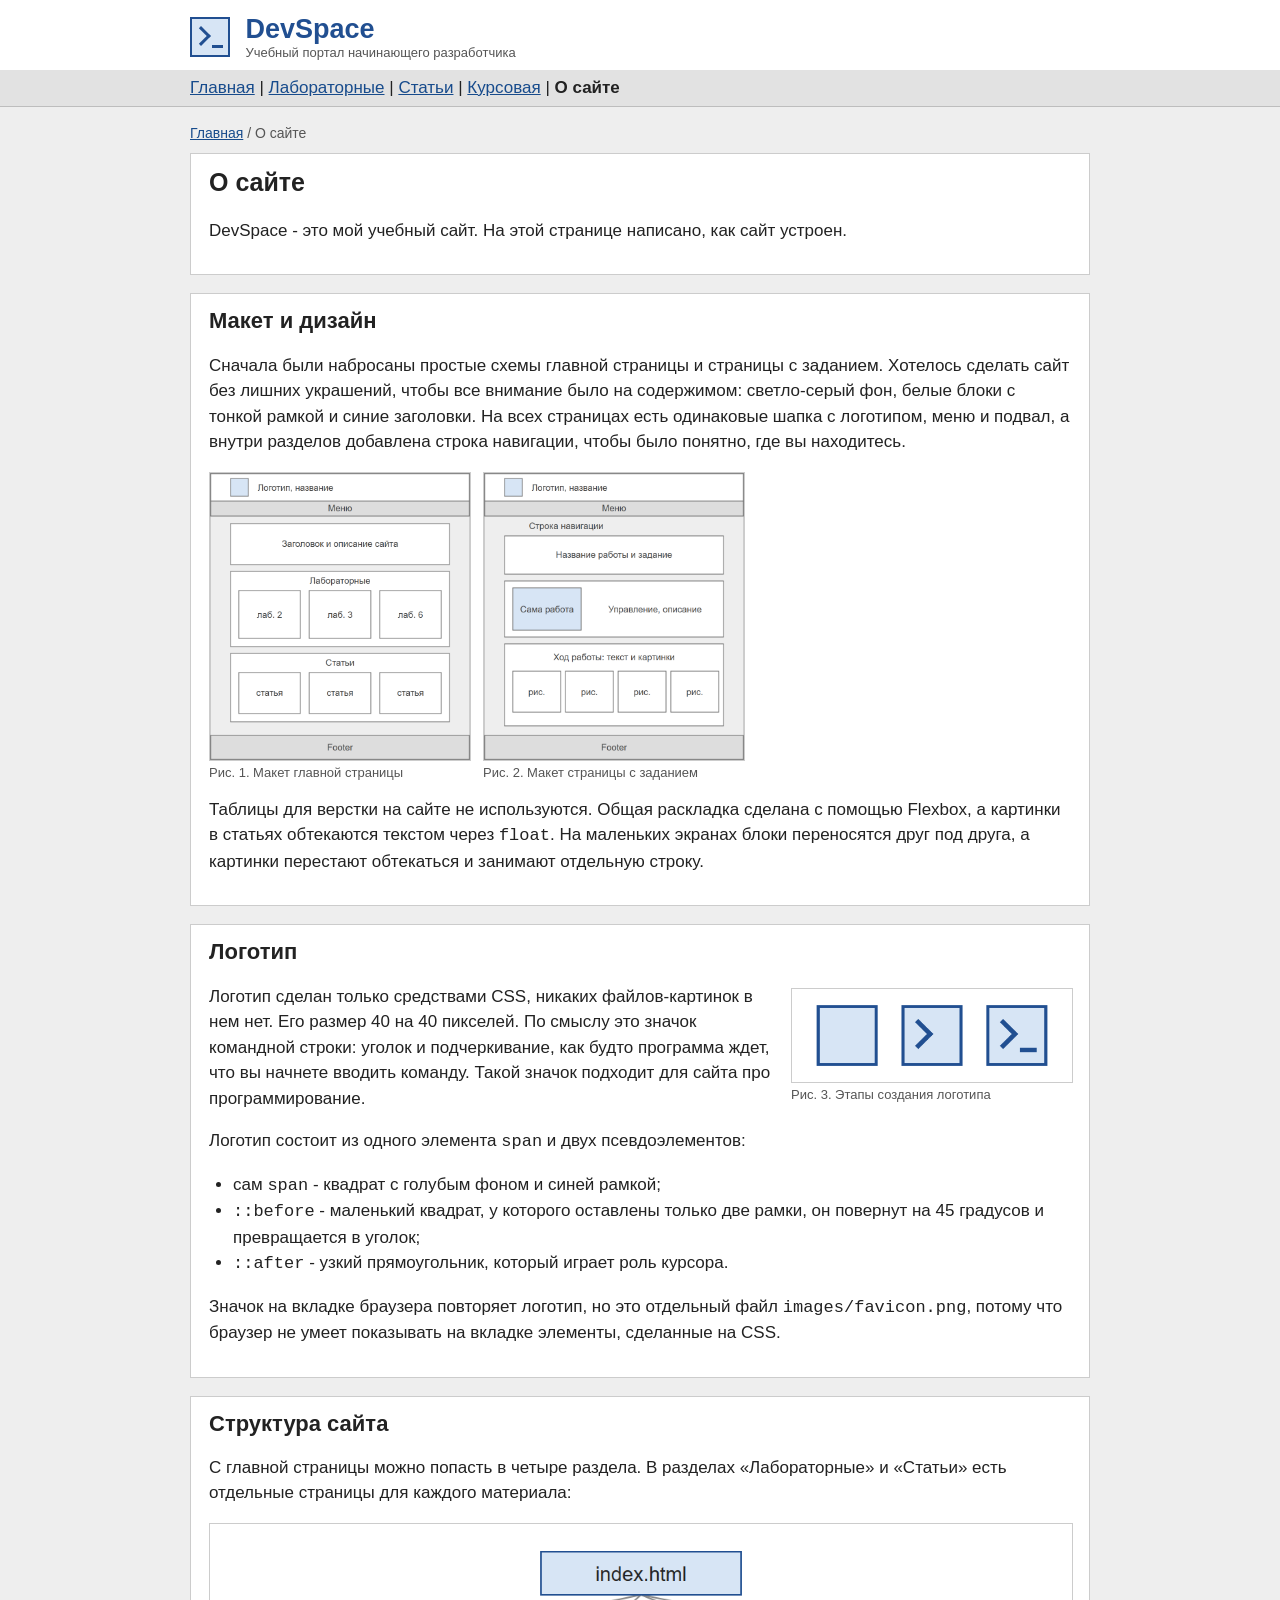
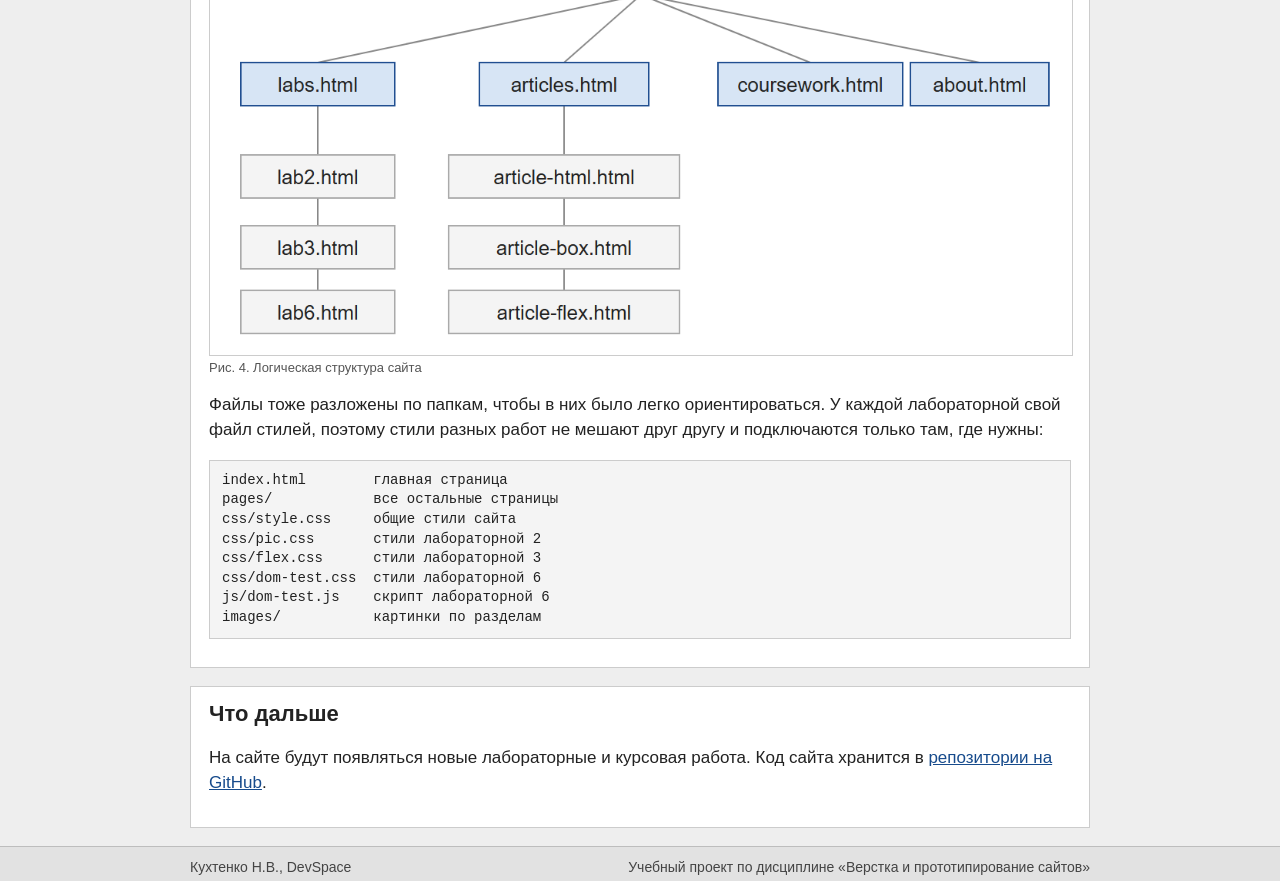
==== pages/about.html @ 6d6f8131 "Initial commit" ====
<!DOCTYPE html>
<html lang="ru">
<head>
  <meta charset="UTF-8">
  <meta name="viewport" content="width=device-width, initial-scale=1.0">
  <meta name="description" content="Как устроен сайт DevSpace: макеты страниц, логотип на CSS и структура файлов.">
  <title>О сайте - DevSpace</title>
  <link rel="icon" type="image/png" href="../images/favicon.png">
  <link rel="stylesheet" href="../css/style.css">
</head>
<body>
  <header class="site-header">
    <div class="container header-inner">
      <a class="brand" href="../index.html" aria-label="DevSpace - главная страница">
        <span class="logo" aria-hidden="true"></span>
        <span>DevSpace<small>Учебный портал начинающего разработчика</small></span>
      </a>
    </div>
    <nav class="site-nav" aria-label="Основное меню">
      <div class="container nav-inner">
        <a href="../index.html">Главная</a> |
        <a href="labs.html">Лабораторные</a> |
        <a href="articles.html">Статьи</a> |
        <a href="coursework.html">Курсовая</a> |
        <a class="active" href="about.html">О сайте</a>
      </div>
    </nav>
  </header>

  <main class="container" id="content">
    <p class="breadcrumbs"><a href="../index.html">Главная</a> / О сайте</p>

    <section class="intro">
      <h1>О сайте</h1>
      <p>DevSpace - это мой учебный сайт. На этой странице написано, как сайт устроен.</p>
    </section>

    <section class="box" aria-labelledby="design-title">
      <h2 id="design-title">Макет и дизайн</h2>
      <p>Сначала были набросаны простые схемы главной страницы и страницы с заданием. Хотелось сделать сайт без лишних украшений, чтобы все внимание было на содержимом: светло-серый фон, белые блоки с тонкой рамкой и синие заголовки. На всех страницах есть одинаковые шапка с логотипом, меню и подвал, а внутри разделов добавлена строка навигации, чтобы было понятно, где вы находитесь.</p>
      <div class="pics-row">
        <figure class="pic">
          <img src="../images/about/mockup-home.png" alt="Макет главной страницы: шапка, меню, описание, карточки лабораторных и статей, подвал">
          <figcaption>Рис. 1. Макет главной страницы</figcaption>
        </figure>
        <figure class="pic">
          <img src="../images/about/mockup-lab.png" alt="Макет страницы с заданием: шапка, меню, описание, работа, ход работы и подвал">
          <figcaption>Рис. 2. Макет страницы с заданием</figcaption>
        </figure>
      </div>
      <p>Таблицы для верстки на сайте не используются. Общая раскладка сделана с помощью Flexbox, а картинки в статьях обтекаются текстом через <code>float</code>. На маленьких экранах блоки переносятся друг под друга, а картинки перестают обтекаться и занимают отдельную строку.</p>
    </section>

    <section class="box" aria-labelledby="logo-title">
      <h2 id="logo-title">Логотип</h2>
      <figure class="pic pic-right">
        <img src="../images/about/logo-steps.png" alt="Три этапа логотипа: пустой квадрат, квадрат с уголком и квадрат с уголком и чертой">
        <figcaption>Рис. 3. Этапы создания логотипа</figcaption>
      </figure>
      <p>Логотип сделан только средствами CSS, никаких файлов-картинок в нем нет. Его размер 40 на 40 пикселей. По смыслу это значок командной строки: уголок и подчеркивание, как будто программа ждет, что вы начнете вводить команду. Такой значок подходит для сайта про программирование.</p>
      <p>Логотип состоит из одного элемента <code>span</code> и двух псевдоэлементов:</p>
      <ul>
        <li>сам <code>span</code> - квадрат с голубым фоном и синей рамкой;</li>
        <li><code>::before</code> - маленький квадрат, у которого оставлены только две рамки, он повернут на 45 градусов и превращается в уголок;</li>
        <li><code>::after</code> - узкий прямоугольник, который играет роль курсора.</li>
      </ul>
      <p>Значок на вкладке браузера повторяет логотип, но это отдельный файл <code>images/favicon.png</code>, потому что браузер не умеет показывать на вкладке элементы, сделанные на CSS.</p>
    </section>

    <section class="box" aria-labelledby="structure-title">
      <h2 id="structure-title">Структура сайта</h2>
      <p>С главной страницы можно попасть в четыре раздела. В разделах «Лабораторные» и «Статьи» есть отдельные страницы для каждого материала:</p>
      <figure class="pic">
        <img src="../images/about/site-map.png" alt="Карта сайта: главная страница, четыре раздела и вложенные страницы лабораторных и статей">
        <figcaption>Рис. 4. Логическая структура сайта</figcaption>
      </figure>
      <p>Файлы тоже разложены по папкам, чтобы в них было легко ориентироваться. У каждой лабораторной свой файл стилей, поэтому стили разных работ не мешают друг другу и подключаются только там, где нужны:</p>
      <pre><code>index.html        главная страница
pages/            все остальные страницы
css/style.css     общие стили сайта
css/pic.css       стили лабораторной 2
css/flex.css      стили лабораторной 3
css/dom-test.css  стили лабораторной 6
js/dom-test.js    скрипт лабораторной 6
images/           картинки по разделам</code></pre>
    </section>

    <section class="box" aria-labelledby="next-title">
      <h2 id="next-title">Что дальше</h2>
      <p>На сайте будут появляться новые лабораторные и курсовая работа. Код сайта хранится в <a href="https://github.com/nhd1232/Site_Kuhtenko">репозитории на GitHub</a>.</p>
    </section>
  </main>

  <footer class="site-footer">
    <div class="container footer-inner">
      <span>Кухтенко Н.В., DevSpace</span>
      <span>Учебный проект по дисциплине «Верстка и прототипирование сайтов»</span>
    </div>
  </footer>
</body>
</html>
---- css/style.css ----
body {
  margin: 0;
  display: flex;
  flex-direction: column;
  min-height: 100vh;
  background: #eeeeee;
  color: #222;
  font-family: Arial, sans-serif;
  font-size: 17px;
}

.container {
  box-sizing: border-box;
  width: 100%;
  max-width: 900px;
  margin: 0 auto;
}

/* Шапка */
.site-header {
  padding-top: 14px;
  background: white;
  border-bottom: 1px solid #bdbdbd;
}

.header-inner {
  padding-bottom: 10px;
}

.brand {
  text-decoration: none;
  color: #214f91;
  font-size: 27px;
  font-weight: bold;
}

.brand > span {
  display: inline-block;
  vertical-align: middle;
}

.brand small {
  display: block;
  color: #555;
  font-size: 13px;
  font-weight: normal;
}

/* Логотип 40x40px */
.logo {
  position: relative;
  width: 36px;
  height: 36px;
  margin-right: 8px;
  border: 2px solid #214f91;
  background: #d7e5f5;
}

.logo::before {
  content: "";
  position: absolute;
  top: 10px;
  left: 2px;
  width: 11px;
  height: 11px;
  border-top: 3px solid #214f91;
  border-right: 3px solid #214f91;
  transform: rotate(45deg);
}

.logo::after {
  content: "";
  position: absolute;
  right: 5px;
  bottom: 7px;
  width: 11px;
  height: 3px;
  background: #214f91;
}

/* Меню */
.site-nav {
  padding: 8px 0;
  background: #e2e2e2;
}

.site-nav a {
  color: #174b8c;
}

.site-nav a.active {
  color: #222;
  font-weight: bold;
  text-decoration: none;
}

/* Основная часть */
main.container {
  flex: 1;
  padding-top: 18px;
}

main a {
  color: #174b8c;
}

.breadcrumbs {
  margin: 0 0 12px;
  color: #555;
  font-size: 14px;
}

.intro,
.lab,
.articles,
.box {
  margin-bottom: 18px;
  padding: 14px 18px;
  background: white;
  border: 1px solid #cccccc;
}

/* чтобы картинки с float не вылезали за блок */
.intro::after,
.lab::after,
.articles::after,
.box::after {
  content: "";
  display: block;
  clear: both;
}

h1 {
  margin-top: 0;
  font-size: 25px;
}

h2 {
  margin-top: 0;
  font-size: 22px;
}

h3 {
  margin: 16px 0 8px;
  font-size: 18px;
}

.intro p,
.box p,
.box li,
.lab-text p,
.lab-text li {
  line-height: 1.5;
}

/* заголовок всегда начинается под картинкой с float, а не сбоку от нее */
.box h2,
.box h3 {
  clear: both;
}

/* overflow не дает маркерам списка заезжать на картинку с float */
.box ul {
  overflow: hidden;
  padding-left: 24px;
}

.lab-heading p {
  margin: 8px 0;
}

.section-label {
  color: #666;
  font-size: 14px;
}

.lab-content {
  padding: 6px 0 2px;
}

.drawing {
  margin: 0;
  width: 200px;
  padding: 5px;
  background: #f4f4f4;
  border: 1px solid #aaa;
}

.articles {
  margin-top: 0;
}

/* Сама работа слева, описание справа */
.lab-row {
  display: flex;
  flex-wrap: wrap;
  align-items: flex-start;
  gap: 24px;
}

.lab-row-text {
  flex: 1 1 280px;
  line-height: 1.5;
}

.lab-row-text p:first-child {
  margin-top: 0;
}

/* Картинки в тексте */
.pic {
  margin: 0 0 12px;
}

.pic img {
  display: block;
  width: 100%;
  border: 1px solid #cccccc;
}

.pic figcaption {
  margin-top: 4px;
  color: #555;
  font-size: 13px;
}

.pic-left {
  float: left;
  width: 280px;
  margin: 4px 18px 10px 0;
}

.pic-right {
  float: right;
  width: 280px;
  margin: 4px 0 10px 18px;
}

/* Рисунок на CSS в тексте, у него размер 200x200px */
.pic-drawing {
  width: 200px;
}

/* Широкие скриншоты, в маленьком размере их не прочитать */
.pic-wide {
  width: 420px;
}

/* Ряд картинок */
.pics-row {
  display: flex;
  flex-wrap: wrap;
  gap: 14px;
  margin: 12px 0;
}

.pics-row .pic {
  flex: 1 1 180px;
  max-width: 260px;
  margin: 0;
}

.pics-row .pic img {
  background: #f4f4f4;
}

/* Шаги рисунка на CSS, у них всегда размер 200x200px */
.pics-row .drawing-step {
  flex: 0 0 200px;
}

/* Исходные картинки с прозрачным фоном */
.pics-row .pic-small img {
  box-sizing: border-box;
  height: 150px;
  padding: 6px;
  object-fit: contain;
}

/* Карточки на главной и в списках */
.cards {
  display: flex;
  flex-wrap: wrap;
  gap: 14px;
}

.card {
  flex: 1 1 240px;
  padding: 10px;
  background: #fafafa;
  border: 1px solid #cccccc;
}

.card img {
  display: block;
  box-sizing: border-box;
  width: 100%;
  height: 150px;
  padding: 4px;
  object-fit: contain;
  background: #f0f0f0;
  border: 1px solid #dddddd;
}

/* Рисунок на CSS в карточке: уменьшен, чтобы быть размером с другие превью */
.card-drawing {
  display: flex;
  align-items: center;
  justify-content: center;
  height: 150px;
  overflow: hidden;
  box-sizing: border-box;
  background: #f0f0f0;
  border: 1px solid #dddddd;
}

.card-drawing .picture {
  flex: none;
  transform: scale(0.7);
}

.card h3 {
  margin: 10px 0 6px;
  font-size: 17px;
}

.card p {
  margin: 0;
  font-size: 15px;
}

/* Код */
pre {
  overflow-x: auto;
  padding: 10px 12px;
  background: #f4f4f4;
  border: 1px solid #cccccc;
  font-size: 14px;
  line-height: 1.4;
}

code {
  font-family: Consolas, monospace;
}

/* Переходы по разделу внизу страницы */
.pager {
  display: flex;
  flex-wrap: wrap;
  justify-content: space-between;
  gap: 8px;
  margin-bottom: 18px;
  font-size: 15px;
}

/* Подвал */
.site-footer {
  padding: 12px 0;
  background: #e2e2e2;
  border-top: 1px solid #bdbdbd;
  color: #444;
  font-size: 14px;
}

.footer-inner {
  display: flex;
  flex-wrap: wrap;
  justify-content: space-between;
  gap: 6px 20px;
}

.site-footer a {
  color: #174b8c;
}

/* Небольшие экраны */
@media (max-width: 930px) {
  .container {
    padding-left: 12px;
    padding-right: 12px;
  }
}

@media (max-width: 600px) {
  .pic-left,
  .pic-right {
    float: none;
    width: auto;
    max-width: 320px;
    margin: 10px 0;
  }

  .pics-row .pic {
    max-width: none;
  }
}
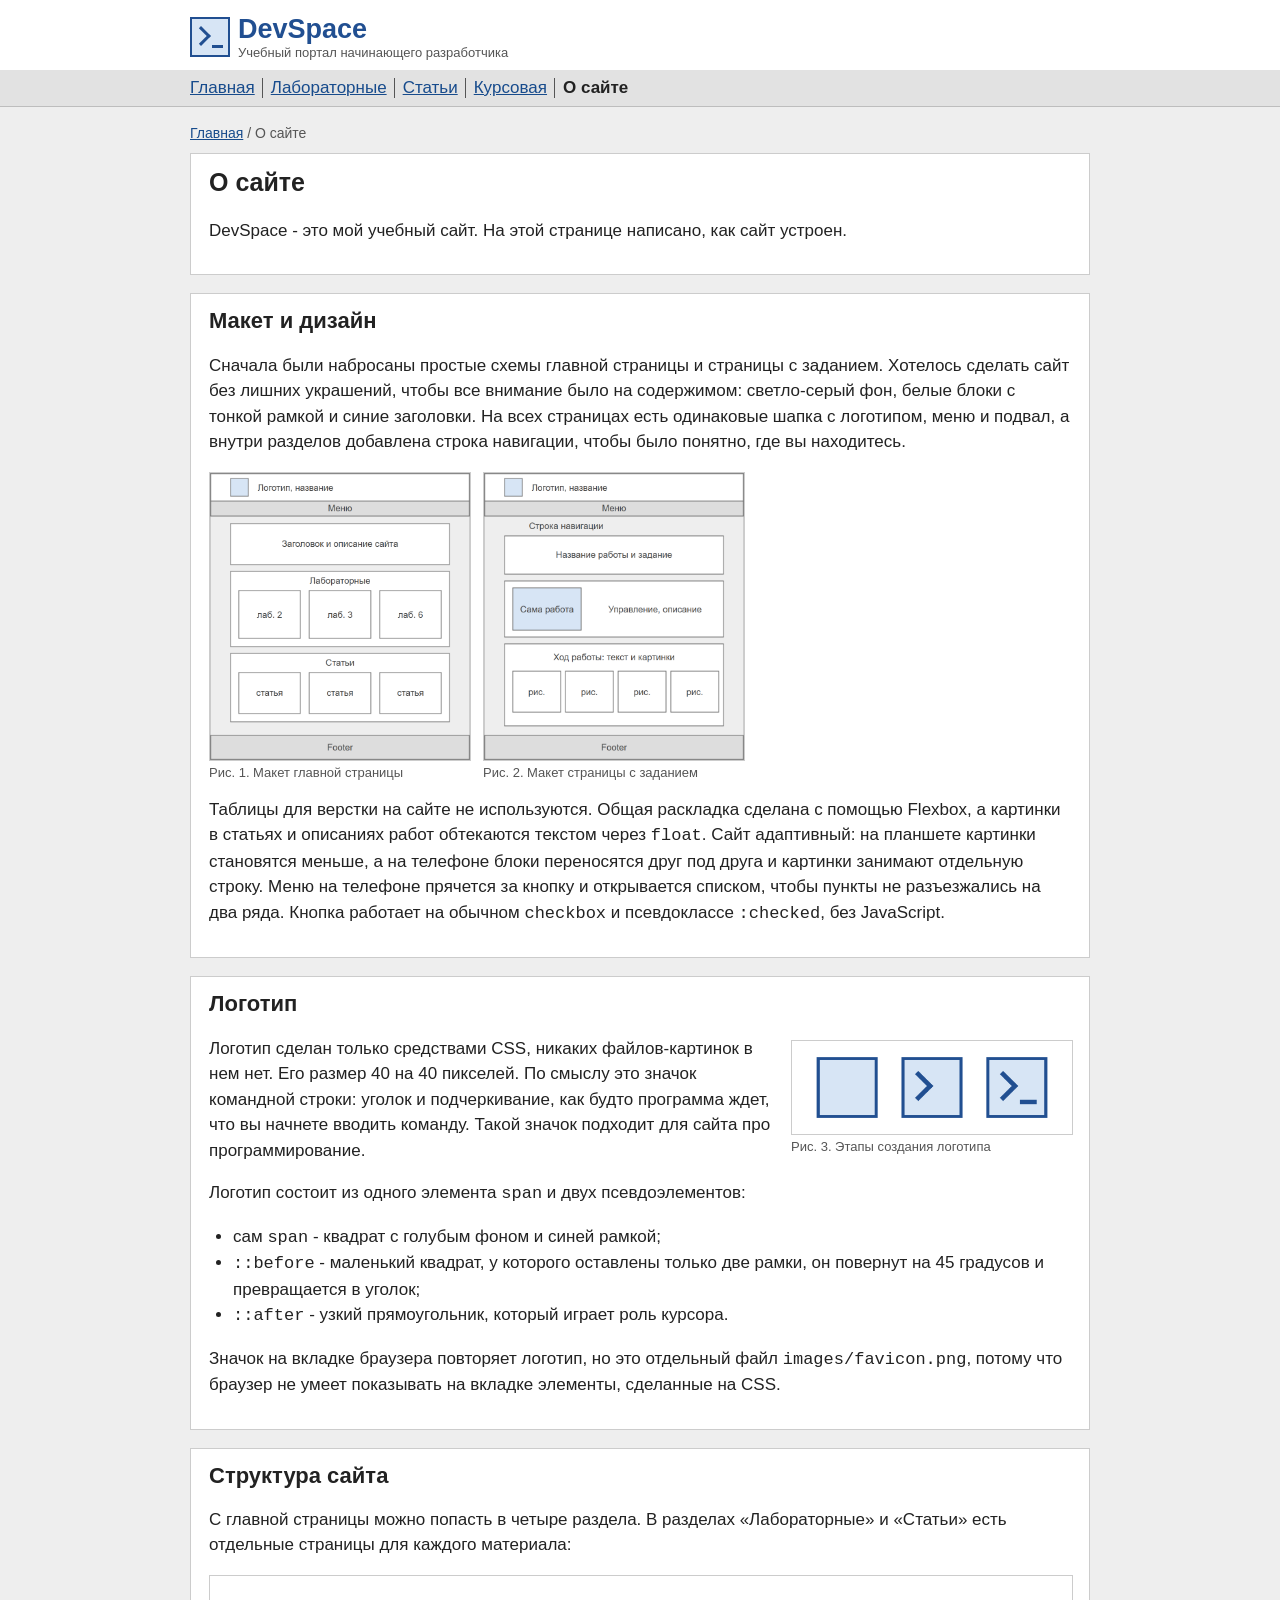
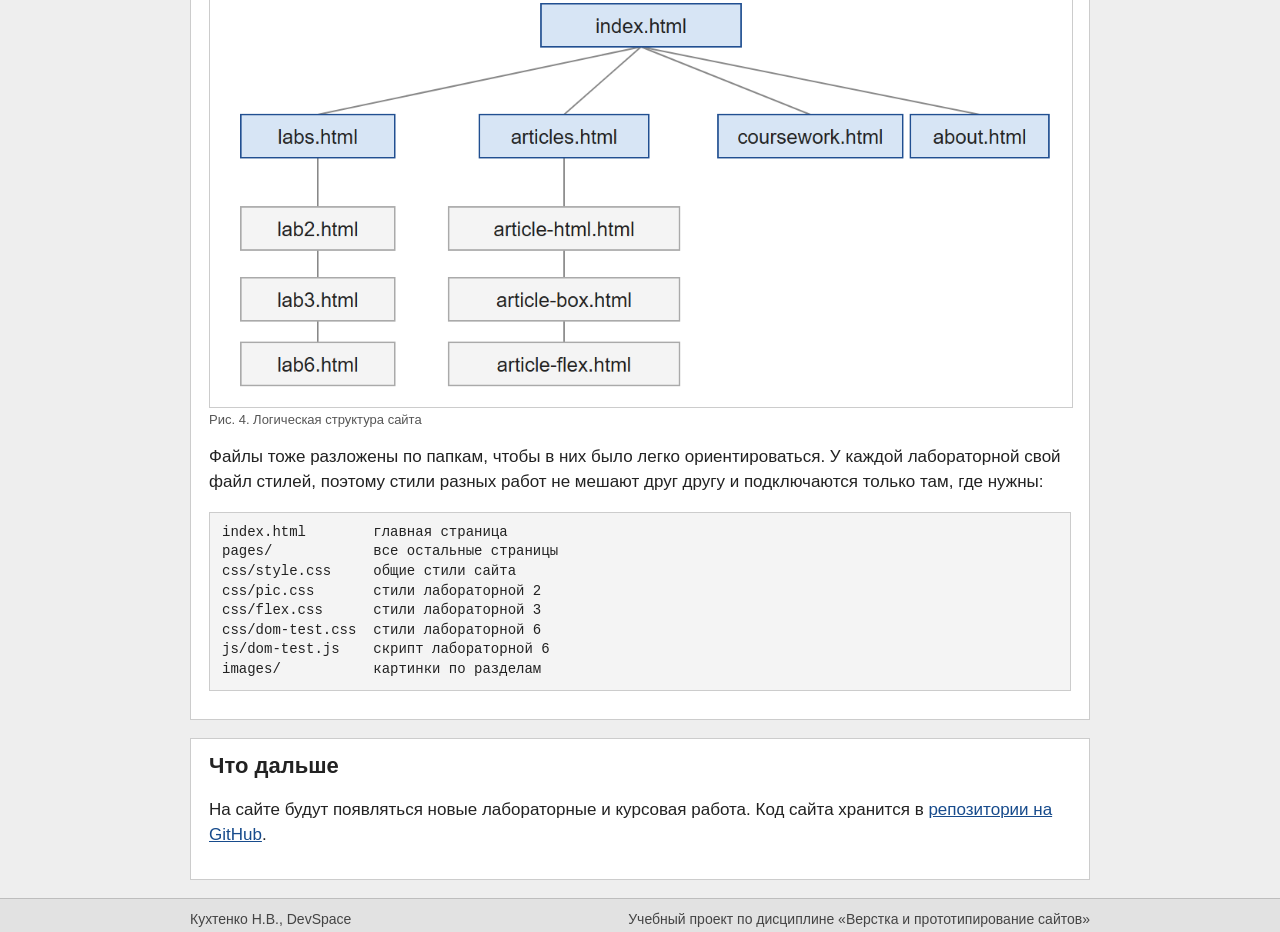
==== commit fcea0660: "Адаптивная шапка и обтекание картинок" ====
--- a/pages/about.html
+++ b/pages/about.html
@@ -10,18 +10,20 @@
 </head>
 <body>
   <header class="site-header">
+    <input class="menu-toggle" id="menu-toggle" type="checkbox">
     <div class="container header-inner">
       <a class="brand" href="../index.html" aria-label="DevSpace - главная страница">
         <span class="logo" aria-hidden="true"></span>
         <span>DevSpace<small>Учебный портал начинающего разработчика</small></span>
       </a>
+      <label class="menu-btn" for="menu-toggle">Меню</label>
     </div>
     <nav class="site-nav" aria-label="Основное меню">
       <div class="container nav-inner">
-        <a href="../index.html">Главная</a> |
-        <a href="labs.html">Лабораторные</a> |
-        <a href="articles.html">Статьи</a> |
-        <a href="coursework.html">Курсовая</a> |
+        <a href="../index.html">Главная</a>
+        <a href="labs.html">Лабораторные</a>
+        <a href="articles.html">Статьи</a>
+        <a href="coursework.html">Курсовая</a>
         <a class="active" href="about.html">О сайте</a>
       </div>
     </nav>
@@ -48,7 +50,7 @@
           <figcaption>Рис. 2. Макет страницы с заданием</figcaption>
         </figure>
       </div>
-      <p>Таблицы для верстки на сайте не используются. Общая раскладка сделана с помощью Flexbox, а картинки в статьях обтекаются текстом через <code>float</code>. На маленьких экранах блоки переносятся друг под друга, а картинки перестают обтекаться и занимают отдельную строку.</p>
+      <p>Таблицы для верстки на сайте не используются. Общая раскладка сделана с помощью Flexbox, а картинки в статьях и описаниях работ обтекаются текстом через <code>float</code>. Сайт адаптивный: на планшете картинки становятся меньше, а на телефоне блоки переносятся друг под друга и картинки занимают отдельную строку. Меню на телефоне прячется за кнопку и открывается списком, чтобы пункты не разъезжались на два ряда. Кнопка работает на обычном <code>checkbox</code> и псевдоклассе <code>:checked</code>, без JavaScript.</p>
     </section>
 
     <section class="box" aria-labelledby="logo-title">
--- a/css/style.css
+++ b/css/style.css
@@ -18,25 +18,27 @@
 
 /* Шапка */
 .site-header {
+  position: relative;
   padding-top: 14px;
   background: white;
   border-bottom: 1px solid #bdbdbd;
 }
 
 .header-inner {
+  display: flex;
+  align-items: center;
+  justify-content: space-between;
+  gap: 10px;
   padding-bottom: 10px;
 }
 
 .brand {
+  display: flex;
+  align-items: center;
   text-decoration: none;
   color: #214f91;
   font-size: 27px;
   font-weight: bold;
-}
-
-.brand > span {
-  display: inline-block;
-  vertical-align: middle;
 }
 
 .brand small {
@@ -49,6 +51,7 @@
 /* Логотип 40x40px */
 .logo {
   position: relative;
+  flex: none;
   width: 36px;
   height: 36px;
   margin-right: 8px;
@@ -94,6 +97,29 @@
   text-decoration: none;
 }
 
+.nav-inner {
+  display: flex;
+}
+
+/* разделитель между пунктами меню */
+.nav-inner a + a {
+  margin-left: 7px;
+  padding-left: 8px;
+  border-left: 1px solid #555;
+}
+
+/* Кнопка меню для телефона работает на checkbox */
+.menu-toggle {
+  position: absolute;
+  width: 1px;
+  height: 1px;
+  opacity: 0;
+}
+
+.menu-btn {
+  display: none;
+}
+
 /* Основная часть */
 main.container {
   flex: 1;
@@ -236,12 +262,20 @@
   margin: 4px 0 10px 18px;
 }
 
-/* Рисунок на CSS в тексте, у него размер 200x200px */
+.pic-narrow {
+  width: 220px;
+}
+
 .pic-drawing {
-  width: 200px;
-}
-
-/* Широкие скриншоты, в маленьком размере их не прочитать */
+  width: 140px;
+}
+
+.pic-drawing .picture {
+  margin: 0 -60px -60px 0;
+  transform: scale(0.7);
+  transform-origin: 0 0;
+}
+
 .pic-wide {
   width: 420px;
 }
@@ -262,11 +296,6 @@
 
 .pics-row .pic img {
   background: #f4f4f4;
-}
-
-/* Шаги рисунка на CSS, у них всегда размер 200x200px */
-.pics-row .drawing-step {
-  flex: 0 0 200px;
 }
 
 /* Исходные картинки с прозрачным фоном */
@@ -331,6 +360,7 @@
 
 /* Код */
 pre {
+  clear: both;
   overflow-x: auto;
   padding: 10px 12px;
   background: #f4f4f4;
@@ -381,7 +411,123 @@
   }
 }
 
+/* Планшеты: картинки меньше, чтобы тексту рядом хватало места */
+@media (max-width: 760px) {
+  .pic-left,
+  .pic-right {
+    width: 220px;
+  }
+
+  .pic-drawing {
+    width: 140px;
+  }
+
+  /* широкий скриншот рядом с текстом уже не поместится */
+  .pic-wide {
+    float: none;
+    width: auto;
+    margin: 10px 0;
+  }
+}
+
 @media (max-width: 600px) {
+  .pic-left,
+  .pic-right {
+    width: 180px;
+  }
+
+  .pic-drawing {
+    width: 140px;
+  }
+
+  .pic-wide {
+    width: auto;
+  }
+}
+
+/* Телефоны: меню прячется за кнопку и открывается списком */
+@media (max-width: 520px) {
+  .brand {
+    font-size: 22px;
+  }
+
+  .brand small {
+    font-size: 12px;
+  }
+
+  .menu-btn {
+    display: flex;
+    flex: none;
+    align-items: center;
+    gap: 8px;
+    padding: 9px 10px;
+    border: 1px solid #214f91;
+    background: #d7e5f5;
+    color: #214f91;
+    font-size: 15px;
+    cursor: pointer;
+  }
+
+  /* три полоски значка: сам блок и две тени */
+  .menu-btn::before {
+    content: "";
+    width: 16px;
+    height: 2px;
+    background: #214f91;
+    box-shadow: 0 -5px 0 #214f91, 0 5px 0 #214f91;
+  }
+
+  .menu-toggle:focus-visible ~ .header-inner .menu-btn {
+    outline: 2px solid #214f91;
+    outline-offset: 2px;
+  }
+
+  .site-nav {
+    display: none;
+    padding: 0;
+  }
+
+  .menu-toggle:checked ~ .site-nav {
+    display: block;
+  }
+
+  .nav-inner {
+    flex-direction: column;
+    padding-left: 0;
+    padding-right: 0;
+  }
+
+  .nav-inner a,
+  .nav-inner a + a {
+    margin: 0;
+    padding: 11px 12px;
+    border-left: 0;
+    border-top: 1px solid #c8c8c8;
+    text-decoration: none;
+  }
+}
+
+/* Узкие телефоны: картинка занимает отдельную строку над текстом */
+@media (max-width: 480px) {
+  body {
+    font-size: 16px;
+  }
+
+  h1 {
+    font-size: 22px;
+  }
+
+  h2 {
+    font-size: 20px;
+  }
+
+  .intro,
+  .lab,
+  .articles,
+  .box {
+    padding: 12px;
+  }
+
   .pic-left,
   .pic-right {
     float: none;
@@ -390,7 +536,21 @@
     margin: 10px 0;
   }
 
+  /* На телефоне картинка стоит отдельно, поэтому снова в полный размер */
+  .pic-drawing {
+    width: 200px;
+  }
+
+  .pic-drawing .picture {
+    margin: 0;
+    transform: none;
+  }
+
   .pics-row .pic {
     max-width: none;
   }
-}
+
+  pre {
+    font-size: 13px;
+  }
+}
